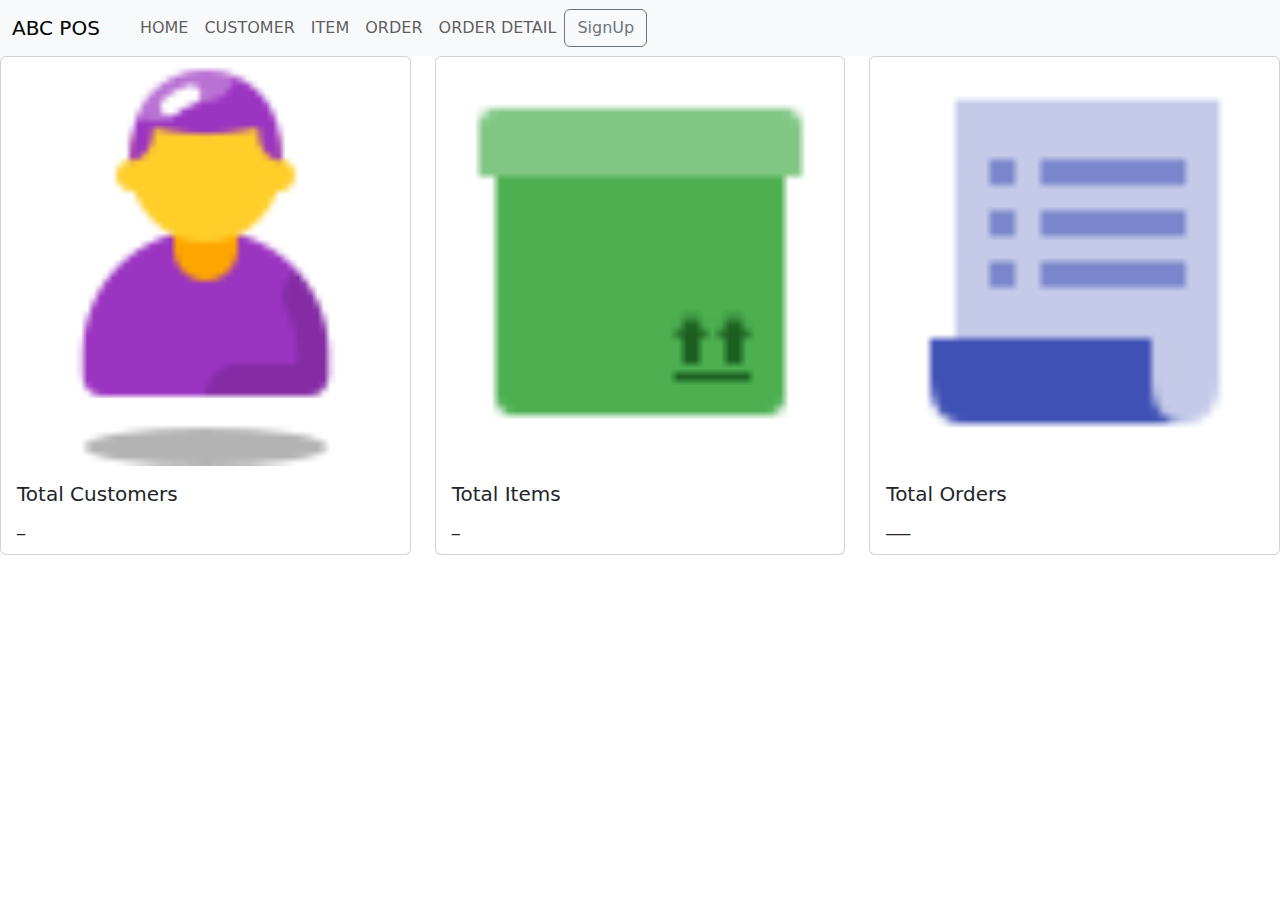
==== index.html @ 85e5793b "first commit" ====
<!DOCTYPE html>
<html lang="en">
<head>
    <meta charset="UTF-8">
    <title>Home Page</title>
    <link rel="stylesheet" href="style.css">
    <link href="https://cdn.jsdelivr.net/npm/bootstrap@5.3.3/dist/css/bootstrap.min.css" rel="stylesheet" integrity="sha384-QWTKZyjpPEjISv5WaRU9OFeRpok6YctnYmDr5pNlyT2bRjXh0JMhjY6hW+ALEwIH" crossorigin="anonymous">

</head>
<body>
<nav class="navbar navbar-expand-lg bg-body-tertiary">
    <div class="container-fluid">
        <a class="navbar-brand" href="#">ABC POS</a>
        <button class="navbar-toggler" type="button" data-bs-toggle="collapse" data-bs-target="#navbarNavAltMarkup" aria-controls="navbarNavAltMarkup" aria-expanded="false" aria-label="Toggle navigation">
            <span class="navbar-toggler-icon"></span>
        </button>
        <div class="collapse navbar-collapse" id="navbarNavAltMarkup">
            <div class="navbar-nav">
                <a class="nav-link active" aria-current="page" href="#"></a>
                <a class="nav-link" href="index.html">HOME</a>
                <a class="nav-link" href="manage_customer/customer.html">CUSTOMER</a>
                <a class="nav-link" href="manage_item/item.html">ITEM</a>
                <a class="nav-link" href="manage_orders/order.html">ORDER</a>
                <a class="nav-link" href="manage_orders/order_detail.html">ORDER DETAIL</a>
               <!-- <a class="nav-link disabled" aria-disabled="true">Disabled</a>-->
            </div>
            <button type="button" class="btn btn-outline-secondary">SignUp</button>
        </div>
    </div>
</nav>
<!--CARDS-->

<section>
   <main class="cards-home">
       <div class="row row-cols-1 row-cols-md-3 g-4">
           <div class="col">
               <div class="card h-100">
                   <img src="Assests/images/icons8-customer-64.png" class="card-img-top" alt="customers">
                   <div class="card-body">
                       <h5 class="card-title">Total Customers</h5>
                       <p class="card-text">_</p>
                   </div>
               </div>
           </div>
           <div class="col">
               <div class="card h-100">
                   <img src="Assests/images/icons8-item-48.png" class="card-img-top" alt="items">
                   <div class="card-body">
                       <h5 class="card-title">Total Items</h5>
                       <p class="card-text">_</p>
                   </div>
               </div>
           </div>
           <div class="col">
               <div class="card h-100">
                   <img src="Assests/images/icons8-order-48.png" class="card-img-top" alt="orders">
                   <div class="card-body">
                       <h5 class="card-title">Total Orders</h5>
                       <p class="card-text">___</p>
                   </div>
               </div>
           </div>

       </div>
   </main>
</section>

<script src="https://cdn.jsdelivr.net/npm/bootstrap@5.3.3/dist/js/bootstrap.bundle.min.js" integrity="sha384-YvpcrYf0tY3lHB60NNkmXc5s9fDVZLESaAA55NDzOxhy9GkcIdslK1eN7N6jIeHz" crossorigin="anonymous"></script>

</body>
</html>
---- style.css ----
.navbar-nav{
    justify-content: center;
    align-items: center;
}
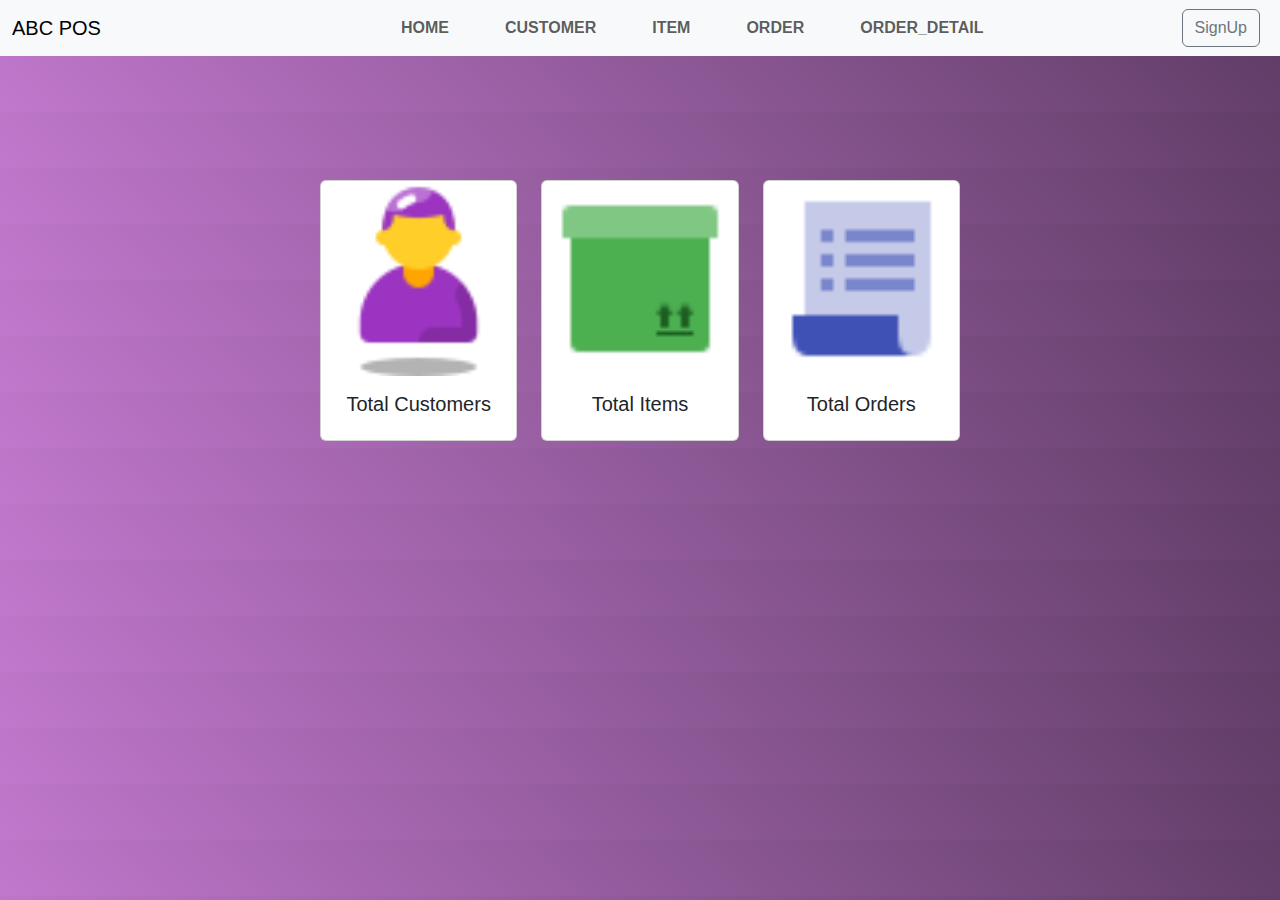
==== commit d1267a47: "Updated" ====
--- a/index.html
+++ b/index.html
@@ -21,7 +21,7 @@
                 <a class="nav-link" href="manage_customer/customer.html">CUSTOMER</a>
                 <a class="nav-link" href="manage_item/item.html">ITEM</a>
                 <a class="nav-link" href="manage_orders/order.html">ORDER</a>
-                <a class="nav-link" href="manage_orders/order_detail.html">ORDER DETAIL</a>
+                <a class="nav-link" href="manage_orders/order_detail.html">ORDER_DETAIL</a>
                <!-- <a class="nav-link disabled" aria-disabled="true">Disabled</a>-->
             </div>
             <button type="button" class="btn btn-outline-secondary">SignUp</button>
@@ -38,7 +38,7 @@
                    <img src="Assests/images/icons8-customer-64.png" class="card-img-top" alt="customers">
                    <div class="card-body">
                        <h5 class="card-title">Total Customers</h5>
-                       <p class="card-text">_</p>
+                      <!-- <p class="card-text">_</p>-->
                    </div>
                </div>
            </div>
@@ -47,7 +47,7 @@
                    <img src="Assests/images/icons8-item-48.png" class="card-img-top" alt="items">
                    <div class="card-body">
                        <h5 class="card-title">Total Items</h5>
-                       <p class="card-text">_</p>
+                      <!-- <p class="card-text">_</p>-->
                    </div>
                </div>
            </div>
@@ -56,7 +56,7 @@
                    <img src="Assests/images/icons8-order-48.png" class="card-img-top" alt="orders">
                    <div class="card-body">
                        <h5 class="card-title">Total Orders</h5>
-                       <p class="card-text">___</p>
+                      <!-- <p class="card-text">___</p>-->
                    </div>
                </div>
            </div>
--- a/style.css
+++ b/style.css
@@ -1,4 +1,55 @@
-.navbar-nav{
+*{
+
+    margin: 0;
+    padding: 0;
+    box-sizing: border-box;
+    text-decoration: none;
+    border: none;
+    outline: none;
+    font-family: -apple-system, sans-serif;
+}
+
+body{
+    background:linear-gradient(45deg, #C178CD,#613D67) ;
+}
+nav{
+    position: fixed;
+
+}
+.navbar-collapse{
+    justify-content: space-between;
+    align-items: center;
+    margin-left: 200px;
+}
+.navbar-nav>a{
+    /*justify-content: center;
+    align-content: center;*/
+/*    margin-left: 80px;*/
+   /* right: 100px;*/
+
+     margin: 0px 20px;
+    font-weight: 600;
+    z-index: 100;
+}
+
+.btn-outline-secondary{
+    position: absolute;
+    right: 20px;
+}
+.cards-home{
+    width: 50vw;
+    position: absolute;
+    right: 0;
+    left: 0;
+    top: 0;
+    bottom: 0;
+    margin: auto;
+    margin-top: 180px;
+}
+
+.card-title{
     justify-content: center;
     align-items: center;
+    text-align: center;
+    color: #501254;
 }